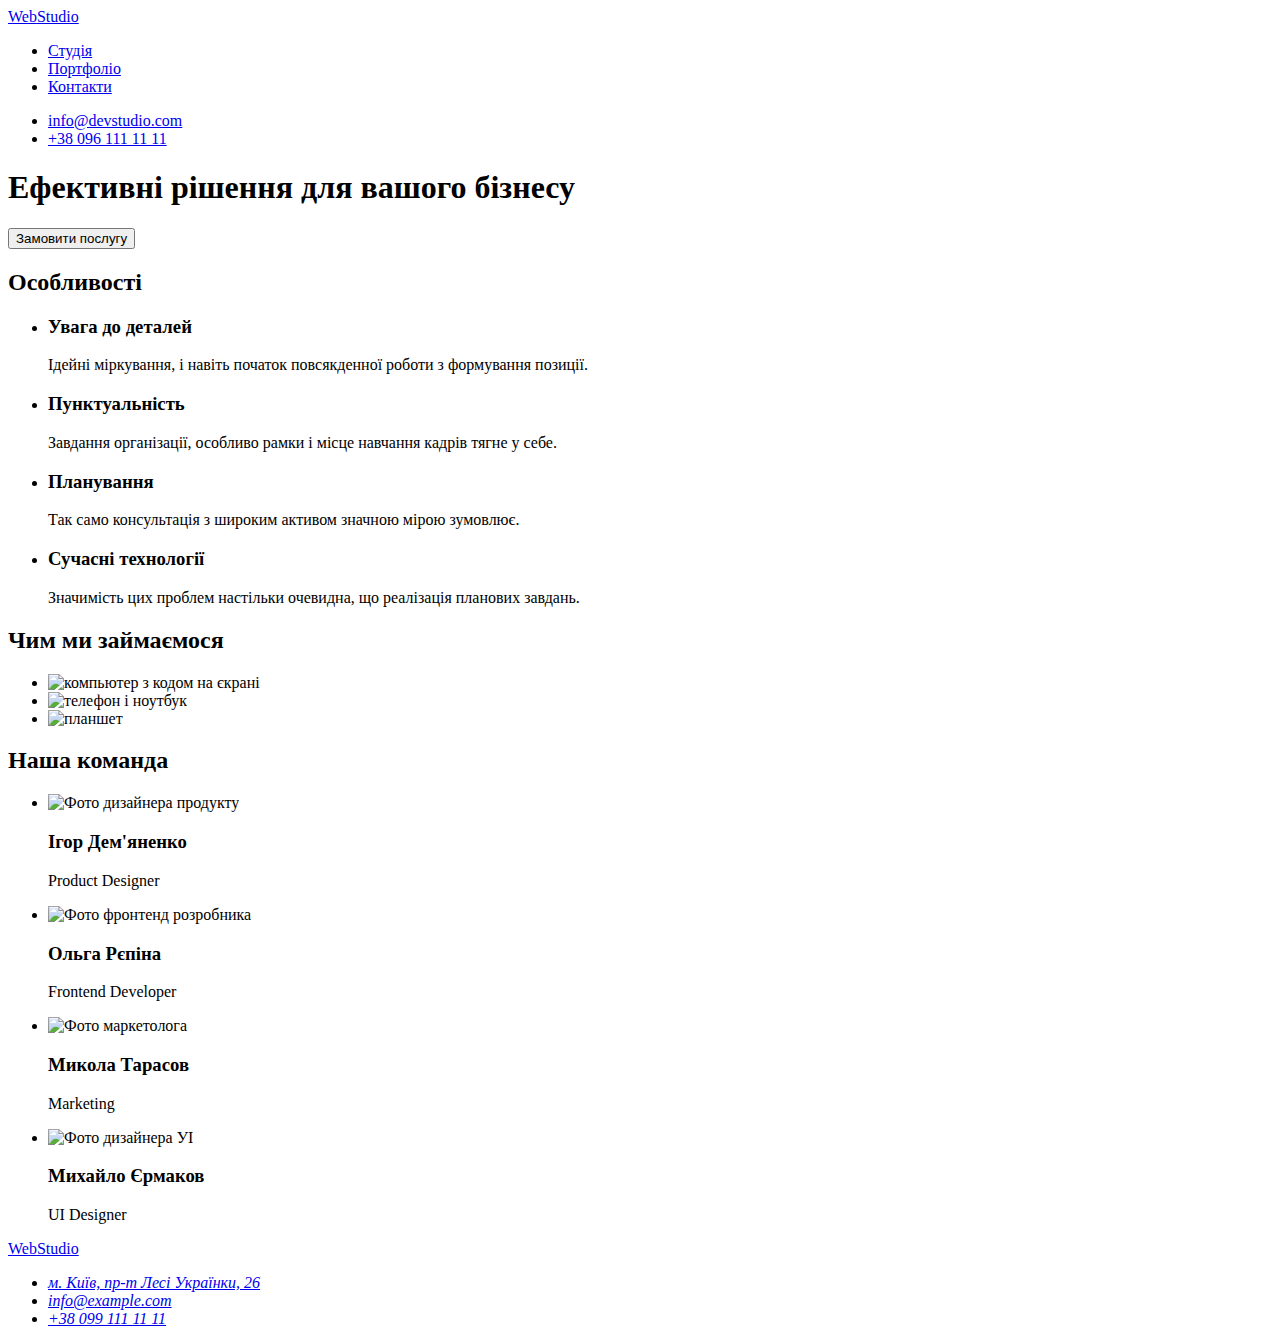
==== index.html @ a265d085 "Add files via upload" ====
<!DOCTYPE html>
<html lang="uk">
<head>
    <meta charset="UTF-8">
    <meta http-equiv="X-UA-Compatible" content="IE=edge">
    <meta name="viewport" content="width=device-width, initial-scale=1.0">
    <title>Web-studio (Version 2.1)</title>
    <link rel="preconnect" href="https://fonts.googleapis.com">
    <link rel="preconnect" href="https://fonts.gstatic.com" crossorigin>
    <link href="https://fonts.googleapis.com/css2?family=Raleway:wght@700&family=Roboto:wght@400;500;700;900&display=swap" rel="stylesheet">
    <link rel="stylesheet" href="./css/styles.css">
</head>
<body>
    <header>
        <nav>
            <a href="./index.html" class="logo-link" lang="en">
                <span class="logo-span">Web</span>Studio
            </a>
            <ul class="site-nav list">
                <li> <a href="./index.html" class="link current">Студія</a> </li>
                <li> <a href="./portfolio.html" class="link">Портфоліо</a> </li>
                <li> <a href="#" class="link">Контакти</a> </li>
            </ul>
        </nav>
        <ul class="site-nav list">
            <li><a href="mailo:info@devstudio.com" class="link list-nav">info@devstudio.com</a></li>
            <li><a href="tel:+380961111111" class="link list-nav"> +38 096 111 11 11</a></li>
        </ul>
      
    </header>
    <main>
        <section class="hero">
            <h1 class="title">Ефективні рішення для вашого бізнесу</h1>
            <button type="button" class="title-button">Замовити послугу</button>
        </section>
        <!-- Особливості (заголовок відсутній на макеті, заховати потім з CSS) -->
        <section>
            <h2 class="section-title visually-hidden">Особливості</h2>
            <ul class="list">
                <li> 
                    <h3 class="list-title">Увага до деталей</h3>
                    <p class="list-text">
                        Ідейні міркування, і навіть початок повсякденної роботи з формування позиції.
                    </p>
                </li>
                <li>
                    <h3 class="list-title">Пунктуальність</h3>
                    <p class="list-text">
                        Завдання організації, особливо рамки і місце навчання кадрів тягне у себе.
                    </p>
                </li>
                <li>
                    <h3 class="list-title">Планування</h3>
                    <p class="list-text">
                        Так само консультація з широким активом значною мірою зумовлює.
                    </p>
                </li>
                <li>
                    <h3 class="list-title">Сучасні технології</h3>
                    <p class="list-text">
                        Значимість цих проблем настільки очевидна, що реалізація планових завдань.
                    </p>
                </li>
            </ul>
        </section>
        <!-- Чим займаємося -->
        <section>
            <h2 class="section-title">Чим ми займаємося</h2>
            <ul class="list">
                <li>
                    <img src="./images/imgbox1.jpg" alt="компьютер з кодом на єкрані" width="370">
                </li>
                <li>
                    <img src="./images/box2.jpg" alt="телефон і ноутбук" width="370">
                </li>
                <li>
                    <img src="./images/box3.jpg" alt="планшет" width="370">
                </li>
            </ul>
        </section>
        <!-- Наша команда -->
        <section class="section-team">
            <h2 class="section-title">Наша команда</h2>
            <ul class="list">
                <li class="list-team">
                    <img src="./images/demjanenko.jpg" alt="Фото дизайнера продукту" width="270">
                    <h3 class="list-title-team">Ігор Дем'яненко</h3>
                    <p class="list-text-team" lang="en">Product Designer</p>
                </li>
                <li class="list-team">
                    <img src="./images/repina.jpg" alt="Фото фронтенд розробника" width="270">
                    <h3 class="list-title-team">Ольга Рєпіна</h3>
                    <p class="list-text-team" lang="en">Frontend Developer</p>
                </li>
                <li class="list-team">
                    <img src="./images/tarasov.jpg" alt="Фото маркетолога" width="270">
                    <h3 class="list-title-team">Микола Тарасов</h3>
                    <p class="list-text-team" lang="en">Marketing</p>
                </li>
                <li class="list-team">
                    <img src="./images/ermakov.jpg" alt="Фото дизайнера УІ" width="270">
                    <h3 class="list-title-team">Михайло Єрмаков</h3>
                    <p class="list-text-team" lang="en">UI Designer</p>
                </li>
            </ul>
        </section>
    </main>
    <footer class="footer">
        <a href="./index.html" class="logo-link" lang="en">
            <span class="logo-text"><span class="logo-span">Web</span>Studio</span>
        </a>
        <address>
            <ul class="list">
                <li>
                    <a href="https://goo.gl/maps/eBPXnMXbjHiN4jMv5" target="_blank" rel="noopener noreferrer nofollow" class="link-address mail-address">
                    м. Київ, пр-т Лесі Українки, 26</a>
                    
                </li>
                <li>
                    <a href="mailto:info@example.com" class="link-address link-address-active">info@example.com</a> 
                </li>
                <li>
                    <a href="tel:+380991111111" class="link-address link-address-active">+38 099 111 11 11</a>
                </li>
            </ul>                                                    
        </address>
    </footer>
</body>
</html>
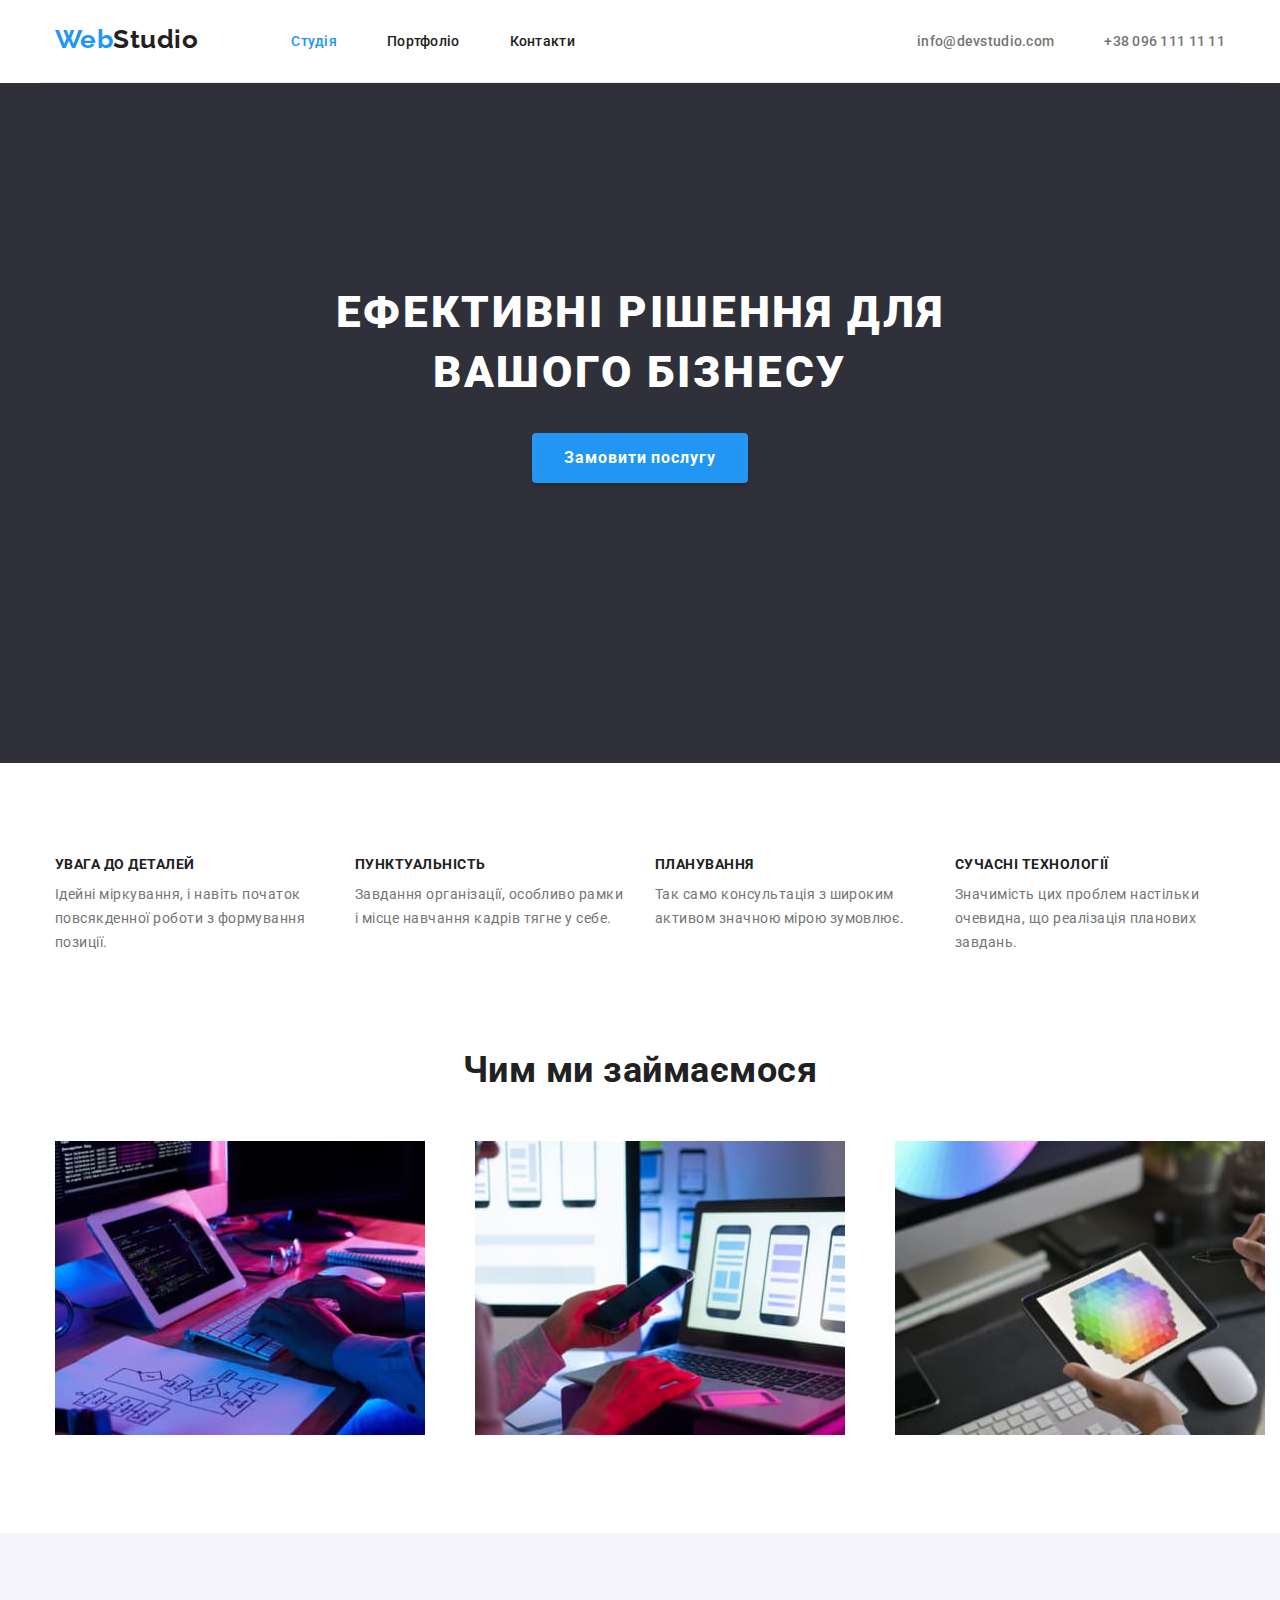
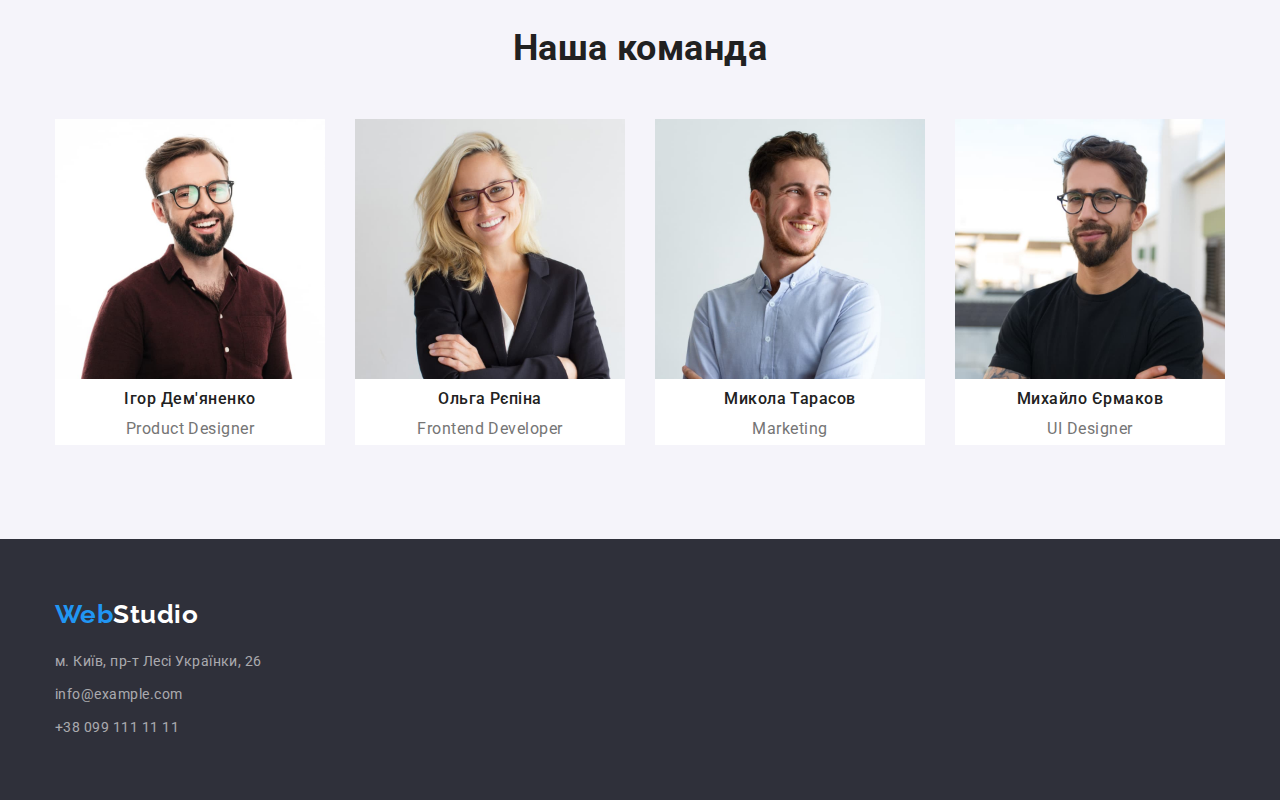
==== commit c63404a7: "fitst page-studio did" ====
--- a/index.html
+++ b/index.html
@@ -8,80 +8,90 @@
     <link rel="preconnect" href="https://fonts.googleapis.com">
     <link rel="preconnect" href="https://fonts.gstatic.com" crossorigin>
     <link href="https://fonts.googleapis.com/css2?family=Raleway:wght@700&family=Roboto:wght@400;500;700;900&display=swap" rel="stylesheet">
+    <link rel="stylesheet" href="https://cdn.jsdelivr.net/npm/modern-normalize@1.1.0/modern-normalize.min.css">
     <link rel="stylesheet" href="./css/styles.css">
 </head>
 <body>
     <header>
-        <nav>
+        <div class="container main-nav">
+            <nav class="page-nav">
             <a href="./index.html" class="logo-link" lang="en">
                 <span class="logo-span">Web</span>Studio
             </a>
             <ul class="site-nav list">
-                <li> <a href="./index.html" class="link current">Студія</a> </li>
-                <li> <a href="./portfolio.html" class="link">Портфоліо</a> </li>
-                <li> <a href="#" class="link">Контакти</a> </li>
+                <li class="list-link"> <a href="./index.html" class="link current">Студія</a> </li>
+                <li class="list-link"> <a href="./portfolio.html" class="link">Портфоліо</a> </li>
+                <li class="list-link"> <a href="#" class="link">Контакти</a> </li>
             </ul>
-        </nav>
-        <ul class="site-nav list">
-            <li><a href="mailo:info@devstudio.com" class="link list-nav">info@devstudio.com</a></li>
-            <li><a href="tel:+380961111111" class="link list-nav"> +38 096 111 11 11</a></li>
-        </ul>
-      
+            </nav>
+            <ul class="site-nav list">
+                <li class="list-link"><a href="mailo:info@devstudio.com" class="link list-nav">info@devstudio.com</a></li>
+                <li class="list-link"><a href="tel:+380961111111" class="link list-nav"> +38 096 111 11 11</a></li>
+            </ul>
+        </div>
+     
     </header>
     <main>
         <section class="hero">
+        <div class="container">    
             <h1 class="title">Ефективні рішення для вашого бізнесу</h1>
-            <button type="button" class="title-button">Замовити послугу</button>
+            <button type="button" class="title-button"><span class="text-button">Замовити послугу</span></button>
+        </div>    
         </section>
-        <!-- Особливості (заголовок відсутній на макеті, заховати потім з CSS) -->
-        <section>
+        <!-- Особливості (заголовок відсутній на макеті,схований в css -селектор .visually-hidden) -->
+        <section class="section">
+            <div class="container">
             <h2 class="section-title visually-hidden">Особливості</h2>
-            <ul class="list">
-                <li> 
+            <ul class="list list-do">
+                <li class="list-feature"> 
                     <h3 class="list-title">Увага до деталей</h3>
                     <p class="list-text">
                         Ідейні міркування, і навіть початок повсякденної роботи з формування позиції.
                     </p>
                 </li>
-                <li>
+                <li class="list-feature">
                     <h3 class="list-title">Пунктуальність</h3>
                     <p class="list-text">
                         Завдання організації, особливо рамки і місце навчання кадрів тягне у себе.
                     </p>
                 </li>
-                <li>
+                <li class="list-feature">
                     <h3 class="list-title">Планування</h3>
                     <p class="list-text">
                         Так само консультація з широким активом значною мірою зумовлює.
                     </p>
                 </li>
-                <li>
+                <li class="list-feature">
                     <h3 class="list-title">Сучасні технології</h3>
                     <p class="list-text">
                         Значимість цих проблем настільки очевидна, що реалізація планових завдань.
                     </p>
                 </li>
             </ul>
+            </div>
         </section>
         <!-- Чим займаємося -->
-        <section>
+        <section class="section section-do">
+            <div class="container">
             <h2 class="section-title">Чим ми займаємося</h2>
-            <ul class="list">
-                <li>
+            <ul class="list list-do">
+                <li class="list-photo">
                     <img src="./images/imgbox1.jpg" alt="компьютер з кодом на єкрані" width="370">
                 </li>
-                <li>
+                <li class="list-photo">
                     <img src="./images/box2.jpg" alt="телефон і ноутбук" width="370">
                 </li>
-                <li>
+                <li class="list-photo">
                     <img src="./images/box3.jpg" alt="планшет" width="370">
                 </li>
             </ul>
+            </div>
         </section>
         <!-- Наша команда -->
-        <section class="section-team">
+        <section class="section section-team">
+            <div class="container">
             <h2 class="section-title">Наша команда</h2>
-            <ul class="list">
+            <ul class="list list-do">
                 <li class="list-team">
                     <img src="./images/demjanenko.jpg" alt="Фото дизайнера продукту" width="270">
                     <h3 class="list-title-team">Ігор Дем'яненко</h3>
@@ -103,27 +113,30 @@
                     <p class="list-text-team" lang="en">UI Designer</p>
                 </li>
             </ul>
+            </div>
         </section>
     </main>
     <footer class="footer">
+        <div class="container">
         <a href="./index.html" class="logo-link" lang="en">
             <span class="logo-text"><span class="logo-span">Web</span>Studio</span>
         </a>
         <address>
-            <ul class="list">
-                <li>
+            <ul class="list list-address">
+                <li class="list-link-footer">
                     <a href="https://goo.gl/maps/eBPXnMXbjHiN4jMv5" target="_blank" rel="noopener noreferrer nofollow" class="link-address mail-address">
                     м. Київ, пр-т Лесі Українки, 26</a>
                     
                 </li>
-                <li>
+                <li class="list-link-footer">
                     <a href="mailto:info@example.com" class="link-address link-address-active">info@example.com</a> 
                 </li>
-                <li>
+                <li class="list-link-footer">
                     <a href="tel:+380991111111" class="link-address link-address-active">+38 099 111 11 11</a>
                 </li>
             </ul>                                                    
         </address>
+        </div>
     </footer>
 </body>
 </html>--- a/css/styles.css
+++ b/css/styles.css
@@ -0,0 +1,340 @@
+:root{
+  --basic-text-color:#757575;
+  --title-text-color:#212121;
+  --secondary-text-color:#FFFFFF;
+  --accent-color:#2196F3;
+  --primary-bg-color:#FFFFFF;
+  --basic-background-color:#F5F5F5;
+  --secondary-background-color:#F5F4FA;
+  --accent-background-color:#2F303A;
+  --active-bg-color:#188CEB;
+
+  
+}
+
+  body{
+    font-family: 'Roboto', sans-serif;
+    letter-spacing: 0.03em;
+    color: var(--basic-text-color);
+    background:var(--primary-bg-color);
+  }
+
+  h1,
+  h2,
+  h3,
+  p,
+  ul{
+    margin-top: 0;
+    margin-bottom: 0;
+  }
+
+  ul{
+    padding: 0;
+  }
+
+  .scontrol{
+    background-color: tomato;
+    outline: 2px solid #188CEB;
+  }
+
+.container{
+  width: 1200px;
+  padding-right: 15px;
+  padding-left: 15px;
+  margin-right: auto;
+  margin-left: auto;
+}
+
+.section{
+  padding-top: 94px;
+  padding-bottom: 94px;
+}
+
+  .list{
+    list-style: none;
+
+  }
+
+/* Стилі заголовка  */
+
+  .logo-link{
+    padding-top: 24px;
+    padding-right: 93px;
+    padding-bottom: 25px;
+
+    font-family: 'Raleway',sans-serif;
+    font-weight: 700;
+    font-size: 26px;
+    line-height: 1.2;
+    color: var(--title-text-color); 
+    text-decoration: none;
+  } 
+
+  .logo-span{
+    color: var(--accent-color);
+  }
+  .main-nav{
+    display: flex;
+    justify-content: space-between;
+    align-items: center;
+    border-bottom: 1px solid #ECECEC;;
+    
+  }
+
+  .page-nav{
+    display: flex;
+  }
+
+  .site-nav{
+    display: flex;
+    align-items: center;
+  }
+  
+   .site-nav>.list-link:not(:last-child){
+    padding-right: 50px;
+  }
+
+  .list-link{
+    padding-top: 32px;
+    padding-bottom: 32px;
+  }
+
+  .site-nav .link{
+    font-weight: 500;
+    font-size: 14px;
+    line-height: 1.14;
+    letter-spacing: 0.02em;
+    color: var(--title-text-color); 
+    text-decoration: none;
+  } 
+
+  .site-nav .list-nav{
+    color: var(--basic-text-color); 
+  }
+
+  .site-nav .link:hover,
+  .site-nav .link:focus
+  {
+    color: var(--accent-color);
+  }
+
+  .site-nav .link.current{
+    color: var(--accent-color);
+  }
+
+  /* Стилі секцій */
+  .hero{
+    padding-top: 200px;
+    padding-bottom: 280px;
+    background-color: var(--accent-background-color);
+  } 
+
+  .title{   
+    width: 696px;
+    margin-right: auto;
+    margin-left: auto;
+    margin-bottom: 30px;
+
+    font-weight: 900;
+    font-size: 44px;
+    line-height: 1.36;
+    text-align: center;
+    letter-spacing: 0.06em;
+    text-transform: uppercase;
+    color: var(--secondary-text-color);
+  }
+
+  .title-button{
+    display: inline-block;
+    width: 216px;
+    height: 50px;
+    margin-right: auto;
+    margin-left: auto;
+    border: 0;
+
+    font-family: inherit;
+    font-weight: 700;
+    font-size: 16px;
+    line-height: 1.9;
+    display: flex;
+    align-items: center;
+    text-align: center;
+    letter-spacing: 0.06em;
+    color: var(--secondary-text-color);
+    background: var(--accent-color);
+    box-shadow: 0px 4px 4px rgba(0, 0, 0, 0.15);
+    border-radius: 4px;
+    cursor: pointer; 
+  }
+
+  .text-button{
+    margin-right: auto;
+    margin-left: auto; 
+  }
+
+  .title-button:hover,
+  .title-button:focus{
+   background: var(--active-bg-color); 
+  }
+
+  /* Секція Особливості */
+  .visually-hidden {
+    position: absolute;
+    white-space: nowrap;
+    width: 1px;
+    height: 1px;
+    overflow: hidden;
+    border: 0;
+    padding: 0;
+    clip: rect(0 0 0 0);
+    clip-path: inset(50%);
+    margin: -1px;
+  }
+
+  .list-do{
+    display: flex;
+    justify-content: space-between;
+  }
+
+  .list-feature:not(:last-child){
+    margin-right: 30px;
+  }
+  .list-feature{
+    min-width: 270px;
+}
+ .list-title{
+    margin-bottom: 10px;
+    font-weight: 700;
+    font-size: 14px;
+    line-height: 1.14;
+    text-transform: uppercase;
+    color: var(--title-text-color);
+}
+
+.list-text{
+  font-size: 14px;
+  line-height: 1.71;
+}
+
+/* Секція Чим займаємося */
+.section-do{
+  padding-top: 0;
+}
+ .section-title{
+  margin-bottom: 50px;
+  font-weight: 700;
+  font-size: 36px;
+  line-height: 1.17;
+  text-align: center;
+  color: var(--title-text-color);
+}
+
+.list-photo:not(:last-child){
+  margin-right: 50px;
+  max-width: 370px;
+  }
+
+/* Секція Наша команда */
+  .section-team{
+  background: var(--secondary-background-color);
+  }
+
+  .list-team{
+  background:var(--primary-bg-color);  
+  }
+
+  .list-team:not(:last-child){
+    margin-right: 30px;
+    max-width: 270px;
+  }
+
+ .list-title-team{
+    font-weight: 500;
+    font-size: 16px;
+    line-height: 1.9;
+    text-align: center;
+    color: var(--title-text-color);
+}
+
+.list-text-team{
+  font-size: 16px;
+  line-height: 1.9;
+  text-align: center;
+}
+  /* Стилі Наші роботи Портфоліо  */
+
+  .button{
+    font-family: inherit;
+    font-weight: 500;
+    font-size: 16px;
+    line-height: 1.62;
+    text-align: center;
+    color: var(--title-text-color) ;
+    background: var(--secondary-background-color);
+    border-radius: 4px;
+    cursor: pointer;
+  }
+
+    .button.primary{
+    color:var(--secondary-text-color);
+    background: var(--accent-color);   
+    }
+    
+    .button:hover,
+    .button:focus{
+    color:var(--secondary-text-color);
+    background: var(--accent-color);
+    box-shadow: 0px 3px 1px rgba(0, 0, 0, 0.1), 0px 1px 2px rgba(0, 0, 0, 0.08), 0px 2px 2px rgba(0, 0, 0, 0.12);
+    border-radius: 4px;
+  } 
+
+  .list-works{
+    font-weight: 700;
+    font-size: 18px;
+    line-height: 2;
+    letter-spacing: 0.06em;
+    color: var(--title-text-color);
+  }
+
+  .list-text-work{
+  font-size: 16px;
+  line-height: 1.88;
+  }
+
+  /* Стилі футера  */
+  .footer{
+    background-color: var(--accent-background-color);
+  }
+
+  .logo-link>.logo-text{
+    display: inline-block;
+    padding-top: 60px;
+    margin-bottom: 20px;
+  }
+
+ .list-address{
+  padding-bottom: 60px;
+  }
+
+  .logo-link>.logo-text,
+  .mail-address
+  {
+    color: var(--secondary-text-color);
+  } 
+
+  .link-address{
+    font-style: normal;
+    font-size: 14px;
+    line-height: 1.71;
+    color: rgba(255 255 255 / .6);
+    text-decoration: none;
+  }
+
+   .list-link-footer:not(:last-child){
+    margin-bottom: 9px;
+  }
+
+  .link-address-active:hover,
+  .link-address-active:focus{
+    color: var(--accent-color);
+}
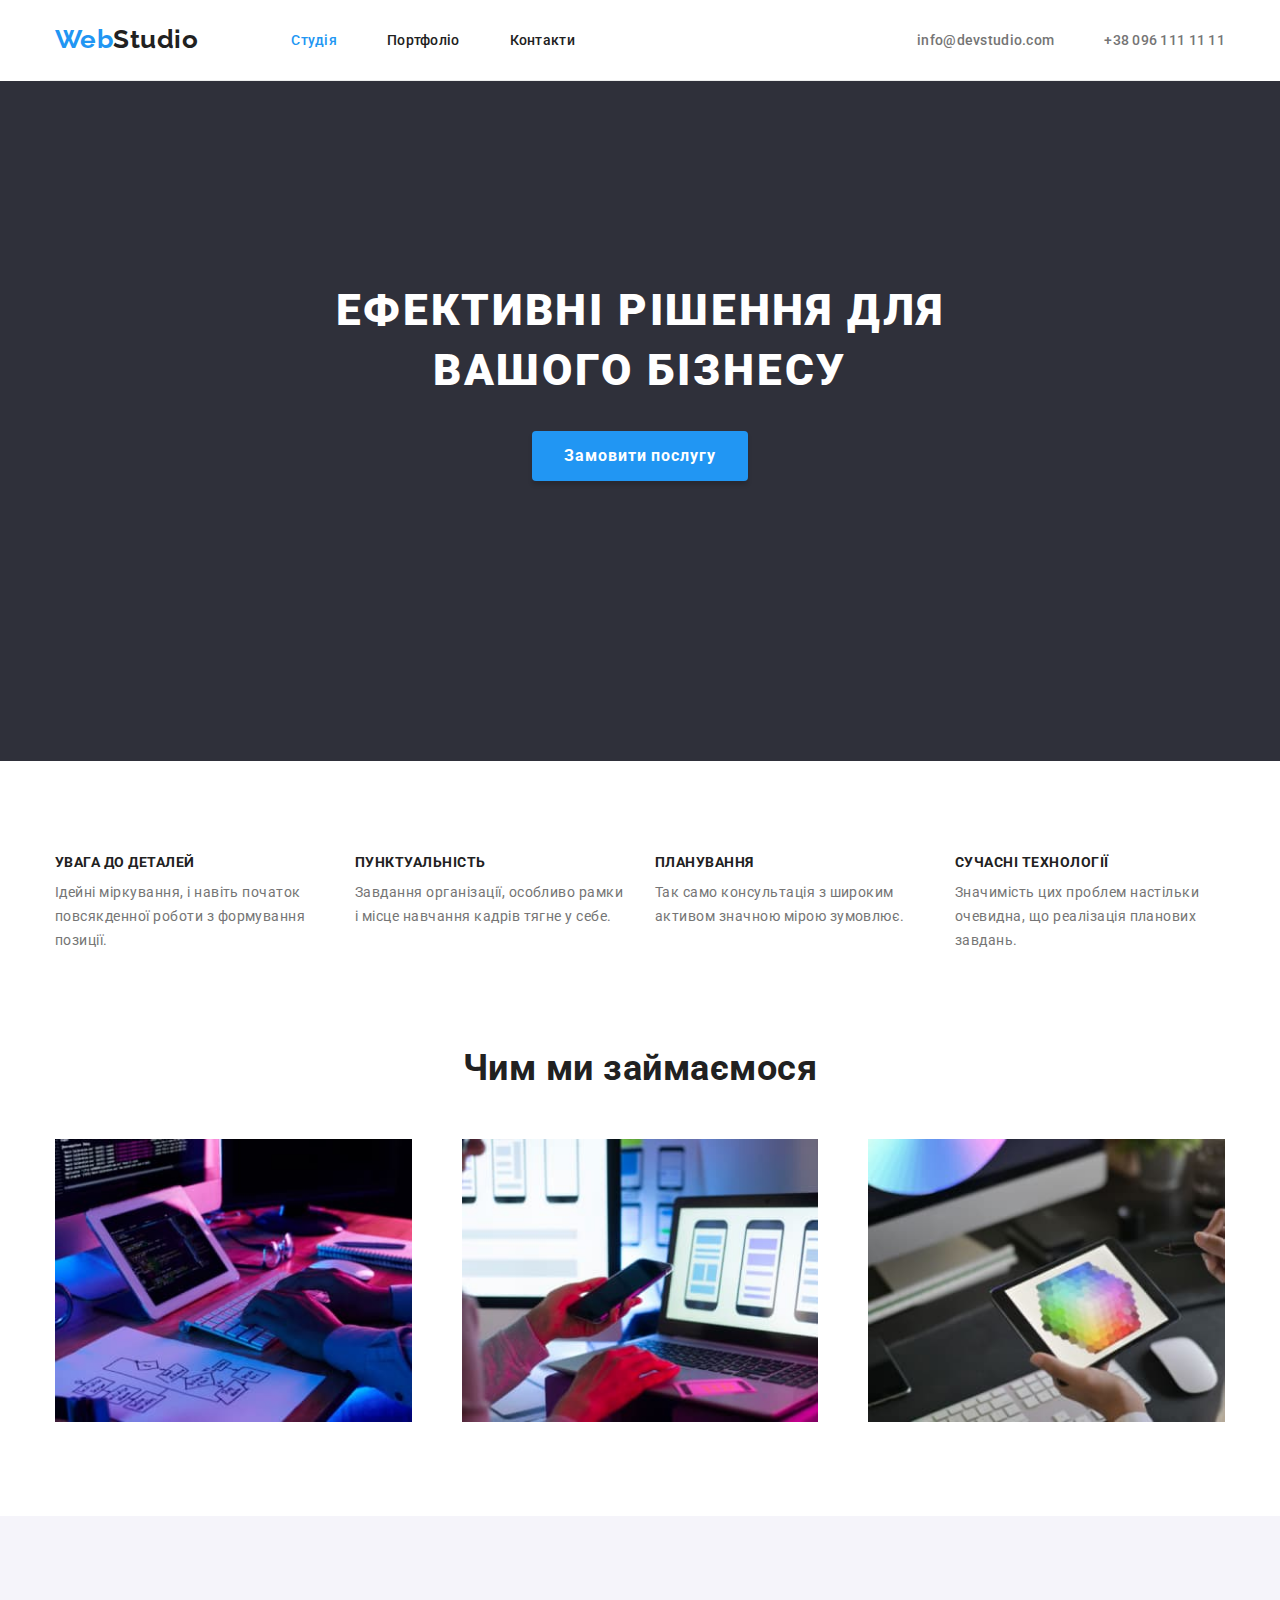
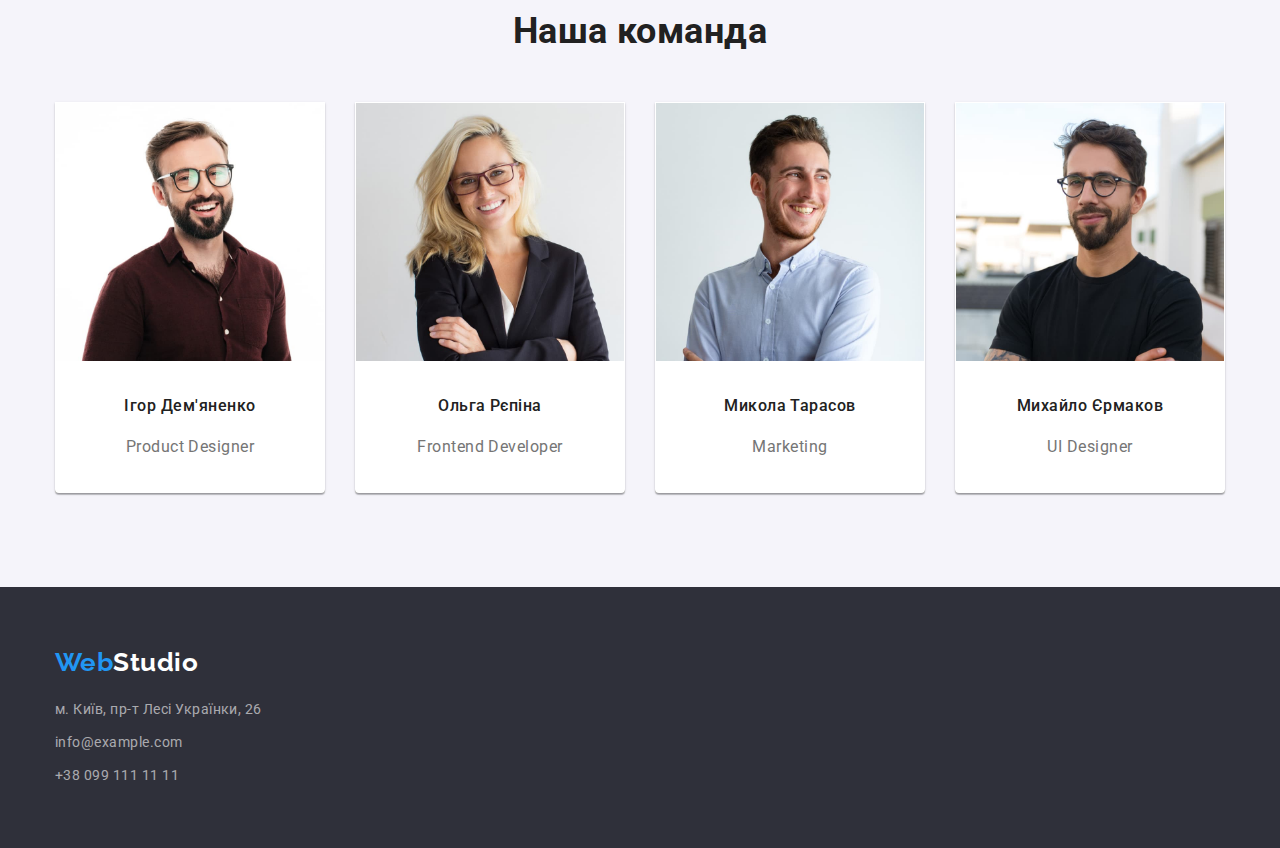
==== commit bce8d5b5: "22_41saturday" ====
--- a/index.html
+++ b/index.html
@@ -93,24 +93,32 @@
             <h2 class="section-title">Наша команда</h2>
             <ul class="list list-do">
                 <li class="list-team">
-                    <img src="./images/demjanenko.jpg" alt="Фото дизайнера продукту" width="270">
-                    <h3 class="list-title-team">Ігор Дем'яненко</h3>
-                    <p class="list-text-team" lang="en">Product Designer</p>
+                    <div class="list-card">
+                        <img src="./images/demjanenko.jpg" alt="Фото дизайнера продукту" width="270">
+                        <h3 class="list-title-team">Ігор Дем'яненко</h3>
+                        <p class="list-text-team" lang="en">Product Designer</p>
+                    </div>
                 </li>
                 <li class="list-team">
-                    <img src="./images/repina.jpg" alt="Фото фронтенд розробника" width="270">
-                    <h3 class="list-title-team">Ольга Рєпіна</h3>
-                    <p class="list-text-team" lang="en">Frontend Developer</p>
+                    <div class="list-card">
+                        <img src="./images/repina.jpg" alt="Фото фронтенд розробника" width="270">
+                        <h3 class="list-title-team">Ольга Рєпіна</h3>
+                        <p class="list-text-team" lang="en">Frontend Developer</p>
+                    </div>
                 </li>
                 <li class="list-team">
-                    <img src="./images/tarasov.jpg" alt="Фото маркетолога" width="270">
-                    <h3 class="list-title-team">Микола Тарасов</h3>
-                    <p class="list-text-team" lang="en">Marketing</p>
+                    <div class="list-card">
+                        <img src="./images/tarasov.jpg" alt="Фото маркетолога" width="270">
+                        <h3 class="list-title-team">Микола Тарасов</h3>
+                        <p class="list-text-team" lang="en">Marketing</p>
+                    </div>
                 </li>
                 <li class="list-team">
-                    <img src="./images/ermakov.jpg" alt="Фото дизайнера УІ" width="270">
-                    <h3 class="list-title-team">Михайло Єрмаков</h3>
-                    <p class="list-text-team" lang="en">UI Designer</p>
+                    <div class="list-card">
+                        <img src="./images/ermakov.jpg" alt="Фото дизайнера УІ" width="270">
+                        <h3 class="list-title-team">Михайло Єрмаков</h3>
+                        <p class="list-text-team" lang="en">UI Designer</p>
+                    </div>
                 </li>
             </ul>
             </div>
--- a/css/styles.css
+++ b/css/styles.css
@@ -32,12 +32,13 @@
     padding: 0;
   }
 
-  .scontrol{
-    background-color: tomato;
-    outline: 2px solid #188CEB;
-  }
-
-.container{
+  img {
+    display: block;
+    max-width: 100%;
+    height: auto;
+}
+
+ .container{
   width: 1200px;
   padding-right: 15px;
   padding-left: 15px;
@@ -94,12 +95,9 @@
     padding-right: 50px;
   }
 
-  .list-link{
+   .site-nav .link{
     padding-top: 32px;
     padding-bottom: 32px;
-  }
-
-  .site-nav .link{
     font-weight: 500;
     font-size: 14px;
     line-height: 1.14;
@@ -249,6 +247,8 @@
   }
 
  .list-title-team{
+    margin-top: 30px;
+    margin-bottom: 10px;
     font-weight: 500;
     font-size: 16px;
     line-height: 1.9;
@@ -257,13 +257,38 @@
 }
 
 .list-text-team{
+  padding-bottom: 30px;
   font-size: 16px;
   line-height: 1.9;
   text-align: center;
 }
+
+.list-card{
+  border: 1px solid transparent;
+  box-shadow: 0px 1px 3px rgba(0, 0, 0, 0.12), 0px 1px 1px rgba(0, 0, 0, 0.14), 0px 2px 1px rgba(0, 0, 0, 0.2);
+  border-radius: 0px 0px 4px 4px;
+}
+
   /* Стилі Наші роботи Портфоліо  */
+  .list-btn{
+    display: flex;
+    justify-content: center;
+    align-items: center;
+    margin-bottom: 50px;
+  }
+
+  .list-btn-filter:not(:last-child){
+    padding-right: 8px;
+  }
 
   .button{
+    padding-top: 6px;
+    padding-right: 22px;
+    padding-bottom: 6px;
+    padding-left: 22px;
+    border: 1px solid transparent;
+    border-radius: 4px;
+
     font-family: inherit;
     font-weight: 500;
     font-size: 16px;
@@ -271,7 +296,7 @@
     text-align: center;
     color: var(--title-text-color) ;
     background: var(--secondary-background-color);
-    border-radius: 4px;
+    
     cursor: pointer;
   }
 
@@ -287,8 +312,30 @@
     box-shadow: 0px 3px 1px rgba(0, 0, 0, 0.1), 0px 1px 2px rgba(0, 0, 0, 0.08), 0px 2px 2px rgba(0, 0, 0, 0.12);
     border-radius: 4px;
   } 
+  .case-cards{
+    display: flex;
+    flex-wrap: wrap;
+    justify-content: space-between;
+    gap:30px;
+  }
+
+  .card{
+    max-width: 370px;
+    flex-basis: calc((100% - 60px)/3);   
+  }
+
+  .card-sign{
+    padding-right: 24px;
+    padding-left: 24px;
+    padding-top: 20px;
+    padding-bottom: 20px;
+    border: 1px solid #EEEEEE;
+    border-top: 0;
+    background: var(--primary-bg-color);
+  }
 
   .list-works{
+    margin-bottom: 4px;
     font-weight: 700;
     font-size: 18px;
     line-height: 2;
@@ -297,8 +344,9 @@
   }
 
   .list-text-work{
-  font-size: 16px;
-  line-height: 1.88;
+    font-size: 16px;
+    line-height: 1.88;
+    letter-spacing: 0.03em;
   }
 
   /* Стилі футера  */
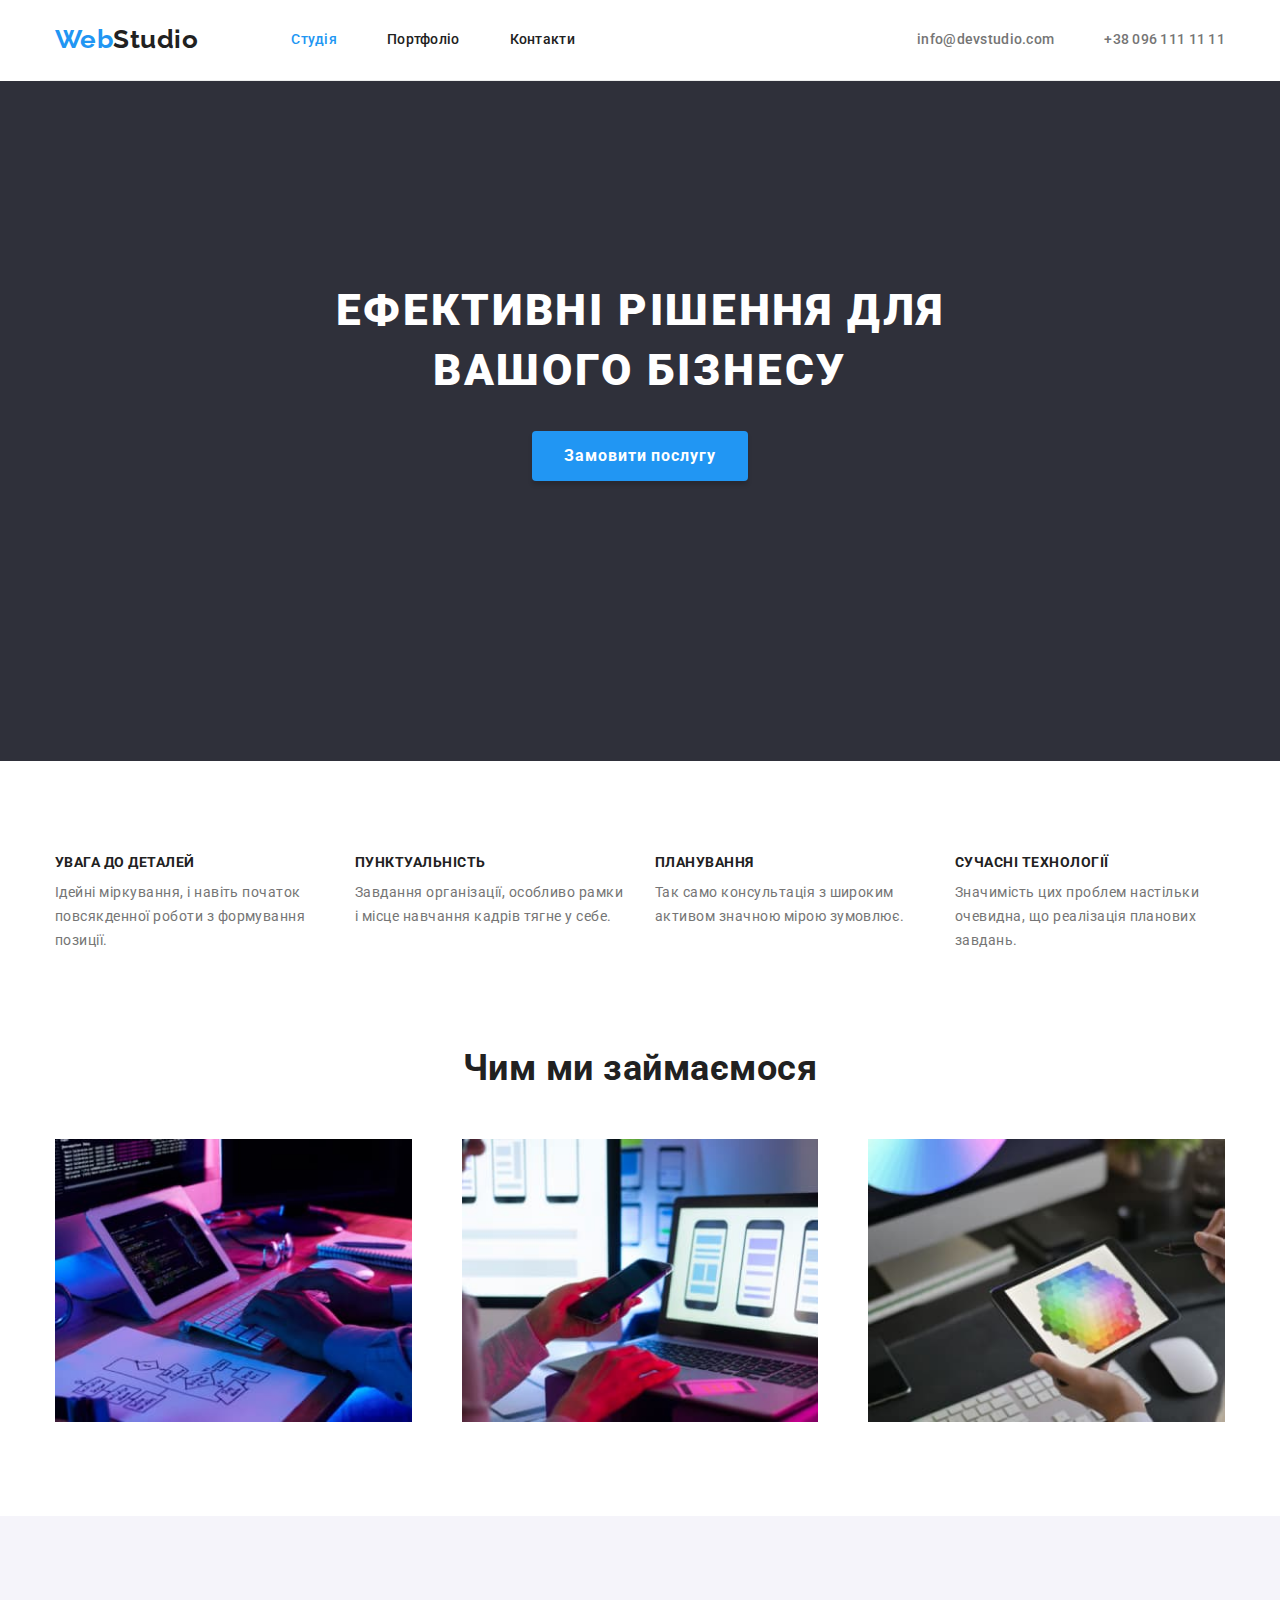
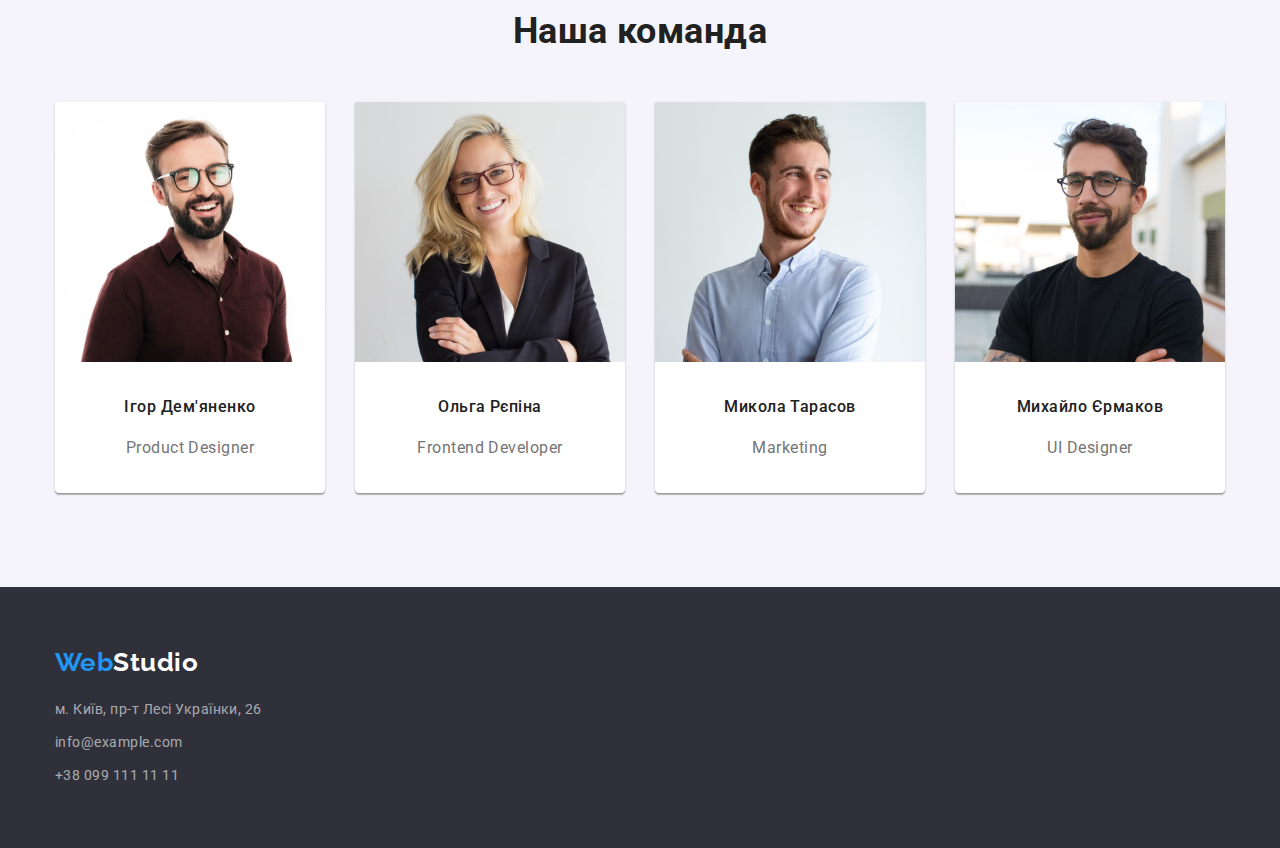
==== commit 8978a09d: "fixes after" ====
--- a/index.html
+++ b/index.html
@@ -15,7 +15,7 @@
     <header>
         <div class="container main-nav">
             <nav class="page-nav">
-            <a href="./index.html" class="logo-link" lang="en">
+            <a href="./index.html" class="logo-link logo-header" lang="en">
                 <span class="logo-span">Web</span>Studio
             </a>
             <ul class="site-nav list">
@@ -35,7 +35,7 @@
         <section class="hero">
         <div class="container">    
             <h1 class="title">Ефективні рішення для вашого бізнесу</h1>
-            <button type="button" class="title-button"><span class="text-button">Замовити послугу</span></button>
+            <button type="button" class="title-button">Замовити послугу</button>
         </div>    
         </section>
         <!-- Особливості (заголовок відсутній на макеті,схований в css -селектор .visually-hidden) -->
@@ -93,32 +93,32 @@
             <h2 class="section-title">Наша команда</h2>
             <ul class="list list-do">
                 <li class="list-team">
-                    <div class="list-card">
                         <img src="./images/demjanenko.jpg" alt="Фото дизайнера продукту" width="270">
-                        <h3 class="list-title-team">Ігор Дем'яненко</h3>
-                        <p class="list-text-team" lang="en">Product Designer</p>
-                    </div>
+                        <div class="list-name">
+                            <h3 class="list-title-team">Ігор Дем'яненко</h3>
+                             <p class="list-text-team" lang="en">Product Designer</p>
+                        </div>
                 </li>
                 <li class="list-team">
-                    <div class="list-card">
                         <img src="./images/repina.jpg" alt="Фото фронтенд розробника" width="270">
-                        <h3 class="list-title-team">Ольга Рєпіна</h3>
-                        <p class="list-text-team" lang="en">Frontend Developer</p>
-                    </div>
+                        <div class="list-name">
+                            <h3 class="list-title-team">Ольга Рєпіна</h3>
+                            <p class="list-text-team" lang="en">Frontend Developer</p>
+                        </div>
                 </li>
                 <li class="list-team">
-                    <div class="list-card">
                         <img src="./images/tarasov.jpg" alt="Фото маркетолога" width="270">
-                        <h3 class="list-title-team">Микола Тарасов</h3>
-                        <p class="list-text-team" lang="en">Marketing</p>
-                    </div>
+                        <div class="list-name">
+                            <h3 class="list-title-team">Микола Тарасов</h3>
+                            <p class="list-text-team" lang="en">Marketing</p>
+                        </div>
                 </li>
                 <li class="list-team">
-                    <div class="list-card">
                         <img src="./images/ermakov.jpg" alt="Фото дизайнера УІ" width="270">
-                        <h3 class="list-title-team">Михайло Єрмаков</h3>
-                        <p class="list-text-team" lang="en">UI Designer</p>
-                    </div>
+                        <div class="list-name">
+                            <h3 class="list-title-team">Михайло Єрмаков</h3>
+                            <p class="list-text-team" lang="en">UI Designer</p>
+                        </div>
                 </li>
             </ul>
             </div>
@@ -126,11 +126,11 @@
     </main>
     <footer class="footer">
         <div class="container">
-        <a href="./index.html" class="logo-link" lang="en">
+        <a href="./index.html" class="logo-link logo-footer" lang="en">
             <span class="logo-text"><span class="logo-span">Web</span>Studio</span>
         </a>
         <address>
-            <ul class="list list-address">
+            <ul class="list">
                 <li class="list-link-footer">
                     <a href="https://goo.gl/maps/eBPXnMXbjHiN4jMv5" target="_blank" rel="noopener noreferrer nofollow" class="link-address mail-address">
                     м. Київ, пр-т Лесі Українки, 26</a>
--- a/css/styles.css
+++ b/css/styles.css
@@ -58,16 +58,19 @@
 
 /* Стилі заголовка  */
 
-  .logo-link{
+  .logo-header{
     padding-top: 24px;
-    padding-right: 93px;
     padding-bottom: 25px;
-
+    margin-right: 93px;
+    color: var(--title-text-color); 
+  }
+
+  .logo-link{  
+    display: inline-block;
     font-family: 'Raleway',sans-serif;
     font-weight: 700;
     font-size: 26px;
     line-height: 1.2;
-    color: var(--title-text-color); 
     text-decoration: none;
   } 
 
@@ -92,10 +95,11 @@
   }
   
    .site-nav>.list-link:not(:last-child){
-    padding-right: 50px;
+    margin-right: 50px;
   }
 
    .site-nav .link{
+    display: inline-block;
     padding-top: 32px;
     padding-bottom: 32px;
     font-weight: 500;
@@ -143,7 +147,9 @@
   }
 
   .title-button{
-    display: inline-block;
+    display: flex;
+    justify-content: center;
+    align-items: center;
     width: 216px;
     height: 50px;
     margin-right: auto;
@@ -154,8 +160,7 @@
     font-weight: 700;
     font-size: 16px;
     line-height: 1.9;
-    display: flex;
-    align-items: center;
+    
     text-align: center;
     letter-spacing: 0.06em;
     color: var(--secondary-text-color);
@@ -163,11 +168,6 @@
     box-shadow: 0px 4px 4px rgba(0, 0, 0, 0.15);
     border-radius: 4px;
     cursor: pointer; 
-  }
-
-  .text-button{
-    margin-right: auto;
-    margin-left: auto; 
   }
 
   .title-button:hover,
@@ -238,7 +238,9 @@
   }
 
   .list-team{
-  background:var(--primary-bg-color);  
+    background:var(--primary-bg-color);
+    box-shadow: 0px 1px 3px rgba(0, 0, 0, 0.12), 0px 1px 1px rgba(0, 0, 0, 0.14), 0px 2px 1px rgba(0, 0, 0, 0.2);
+    border-radius: 0px 0px 4px 4px;  
   }
 
   .list-team:not(:last-child){
@@ -246,8 +248,11 @@
     max-width: 270px;
   }
 
+  .list-name{
+    padding: 30px;
+  }
+
  .list-title-team{
-    margin-top: 30px;
     margin-bottom: 10px;
     font-weight: 500;
     font-size: 16px;
@@ -256,18 +261,11 @@
     color: var(--title-text-color);
 }
 
-.list-text-team{
-  padding-bottom: 30px;
-  font-size: 16px;
-  line-height: 1.9;
-  text-align: center;
-}
-
-.list-card{
-  border: 1px solid transparent;
-  box-shadow: 0px 1px 3px rgba(0, 0, 0, 0.12), 0px 1px 1px rgba(0, 0, 0, 0.14), 0px 2px 1px rgba(0, 0, 0, 0.2);
-  border-radius: 0px 0px 4px 4px;
-}
+  .list-text-team{
+    font-size: 16px;
+    line-height: 1.9;
+    text-align: center;
+  }
 
   /* Стилі Наші роботи Портфоліо  */
   .list-btn{
@@ -278,7 +276,7 @@
   }
 
   .list-btn-filter:not(:last-child){
-    padding-right: 8px;
+    margin-right: 8px;
   }
 
   .button{
@@ -350,18 +348,15 @@
   }
 
   /* Стилі футера  */
+
   .footer{
+    padding-top: 60px;
+    padding-bottom: 60px;
     background-color: var(--accent-background-color);
   }
 
-  .logo-link>.logo-text{
-    display: inline-block;
-    padding-top: 60px;
+  .logo-footer{
     margin-bottom: 20px;
-  }
-
- .list-address{
-  padding-bottom: 60px;
   }
 
   .logo-link>.logo-text,
@@ -371,6 +366,7 @@
   } 
 
   .link-address{
+    display:inline-block;
     font-style: normal;
     font-size: 14px;
     line-height: 1.71;
